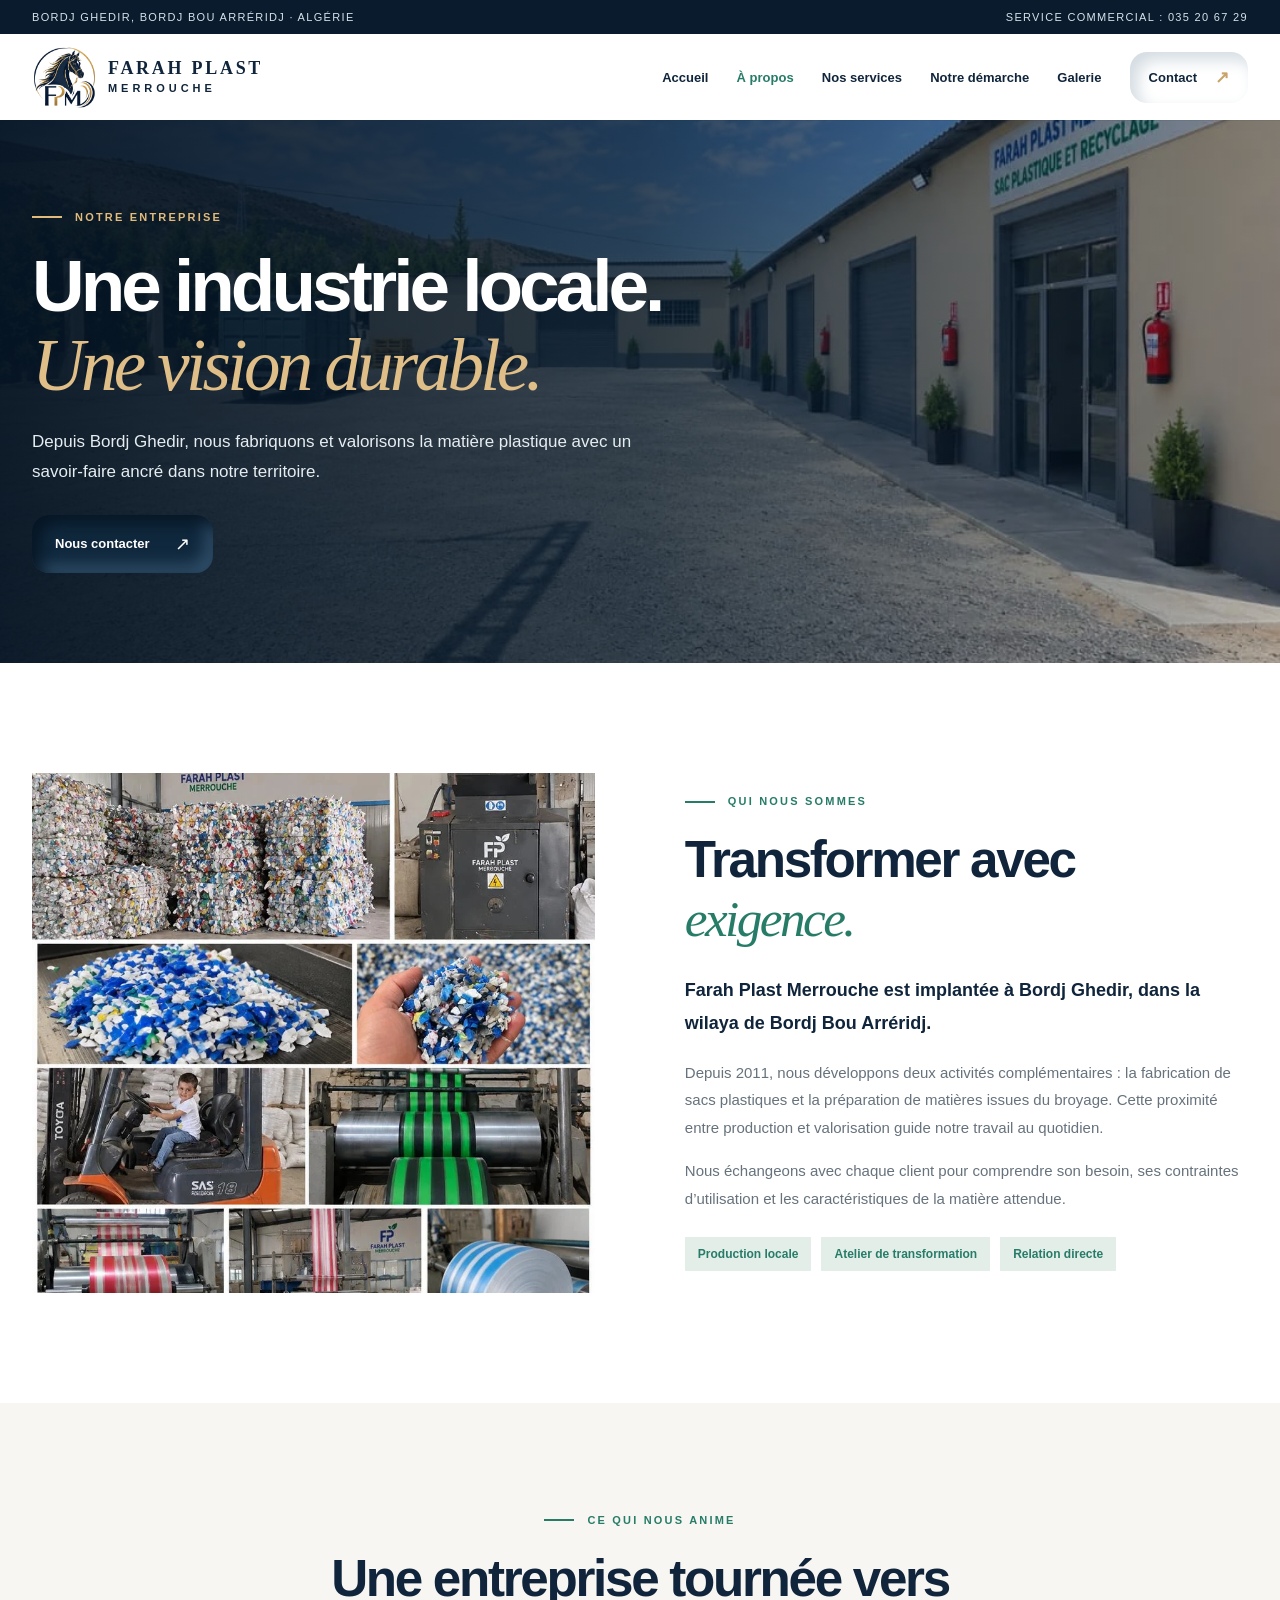
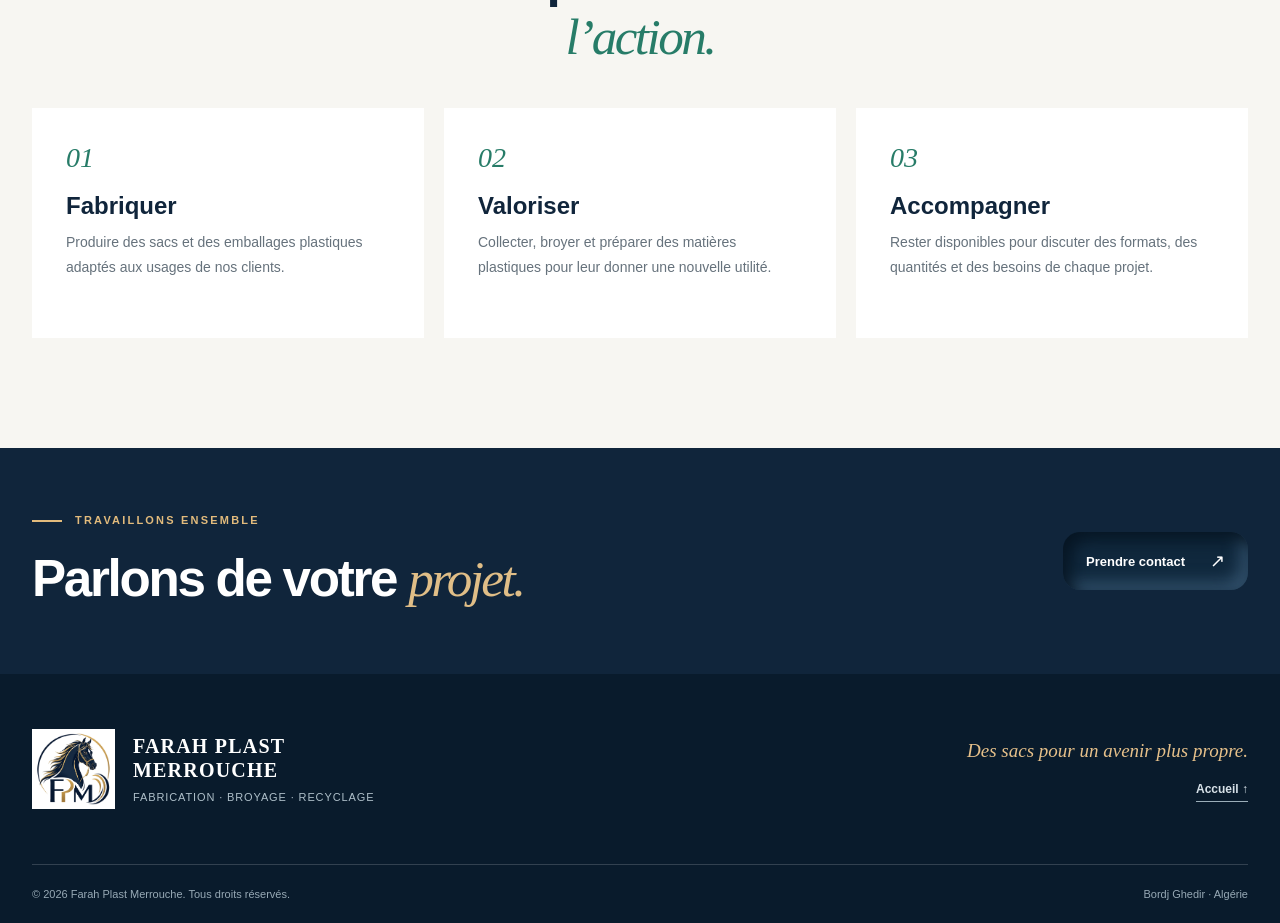
==== apropos.html @ fc693e6b "Add dedicated pages and contact form" ====
<!doctype html>
<html lang="fr">
<head>
  <meta charset="UTF-8" />
  <meta name="viewport" content="width=device-width, initial-scale=1" />
  <meta name="theme-color" content="#10253b" />
  <meta name="description" content="Découvrez Farah Plast Merrouche, entreprise de fabrication et de valorisation plastique à Bordj Ghedir depuis 2011." />
  <title>À propos — Farah Plast Merrouche</title>
  <link rel="icon" type="image/png" href="assets/logo-mark.png" />
  <link rel="stylesheet" href="styles.css" />
</head>
<body>
  <a class="skip-link" href="#contenu">Aller au contenu</a>
  <div class="topbar"><div class="container topbar-inner"><span>Bordj Ghedir, Bordj Bou Arréridj · Algérie</span><a href="tel:+21335206729">Service commercial : 035 20 67 29</a></div></div>
  <header class="site-header">
    <div class="container header-inner">
      <a class="brand" href="index.html" aria-label="Farah Plast Merrouche, retour à l'accueil"><img src="assets/logo-mark.png" alt="" width="66" height="62" /><span class="brand-copy"><strong>FARAH PLAST</strong><span>MERROUCHE</span></span></a>
      <button class="menu-toggle" type="button" aria-expanded="false" aria-controls="main-nav" aria-label="Ouvrir le menu"><span></span><span></span><span></span></button>
      <nav class="main-nav" id="main-nav" aria-label="Navigation principale"><a href="index.html">Accueil</a><a href="apropos.html" aria-current="page">À propos</a><a href="services.html">Nos services</a><a href="demarche.html">Notre démarche</a><a href="galerie.html">Galerie</a><a class="nav-contact" href="contact.html">Contact <span aria-hidden="true">↗</span></a></nav>
    </div>
  </header>
  <main id="contenu"><section class="page-hero" style="--page-image:url('assets/exterieur.webp')">
      <div class="container page-hero-inner">
        <div class="eyebrow eyebrow-light"><span class="eyebrow-line"></span>NOTRE ENTREPRISE</div>
        <h1>Une industrie locale.<br /><em>Une vision durable.</em></h1>
        <p>Depuis Bordj Ghedir, nous fabriquons et valorisons la matière plastique avec un savoir-faire ancré dans notre territoire.</p>
        <a class="button button-light" href="contact.html">Nous contacter <span aria-hidden="true">↗</span></a>
      </div>
    </section><section class="section"><div class="container feature-split">
  <div class="feature-media"><img src="assets/fabrication-et-recyclage.webp" alt="Fabrication et recyclage plastique dans les ateliers Farah Plast Merrouche" /></div>
  <div class="feature-copy"><div class="eyebrow"><span class="eyebrow-line"></span>QUI NOUS SOMMES</div><h2>Transformer avec <em>exigence.</em></h2>
    <p class="lead">Farah Plast Merrouche est implantée à Bordj Ghedir, dans la wilaya de Bordj Bou Arréridj.</p>
    <p>Depuis 2011, nous développons deux activités complémentaires : la fabrication de sacs plastiques et la préparation de matières issues du broyage. Cette proximité entre production et valorisation guide notre travail au quotidien.</p>
    <p>Nous échangeons avec chaque client pour comprendre son besoin, ses contraintes d’utilisation et les caractéristiques de la matière attendue.</p>
    <div class="check-list"><span>Production locale</span><span>Atelier de transformation</span><span>Relation directe</span></div>
  </div>
</div></section>
<section class="section section-tint"><div class="container"><div class="center-heading"><div class="eyebrow"><span class="eyebrow-line"></span>CE QUI NOUS ANIME</div><h2>Une entreprise tournée vers <em>l’action.</em></h2></div>
  <div class="info-grid"><article class="info-card"><span>01</span><h3>Fabriquer</h3><p>Produire des sacs et des emballages plastiques adaptés aux usages de nos clients.</p></article><article class="info-card"><span>02</span><h3>Valoriser</h3><p>Collecter, broyer et préparer des matières plastiques pour leur donner une nouvelle utilité.</p></article><article class="info-card"><span>03</span><h3>Accompagner</h3><p>Rester disponibles pour discuter des formats, des quantités et des besoins de chaque projet.</p></article></div>
</div></section>
<section class="cta-band"><div class="container cta-band-inner"><div><div class="eyebrow eyebrow-light"><span class="eyebrow-line"></span>TRAVAILLONS ENSEMBLE</div><h2>Parlons de votre <em>projet.</em></h2></div><a class="button button-on-dark" href="contact.html">Prendre contact <span aria-hidden="true">↗</span></a></div></section></main>
  <footer class="footer">
    <div class="container footer-main"><div class="footer-brand"><img src="assets/logo-mark.png" alt="" width="80" height="76" /><div><strong>FARAH PLAST<br />MERROUCHE</strong><span>Fabrication · Broyage · Recyclage</span></div></div><div class="footer-right"><p>Des sacs pour un avenir plus propre.</p><a href="index.html">Accueil ↑</a></div></div>
    <div class="container footer-bottom"><span>© <span id="year">2026</span> Farah Plast Merrouche. Tous droits réservés.</span><span>Bordj Ghedir · Algérie</span></div>
  </footer>
  <script src="script.js" defer></script>
</body>
</html>
---- styles.css ----
:root{--navy:#10253b;--navy-deep:#091b2c;--navy-soft:#29435a;--gold:#c8a46a;--green:#277c68;--paper:#f7f6f2;--line:#e4e6e6;--text:#2d3c48;--white:#fff;--container:1220px}
*{box-sizing:border-box}
html{scroll-behavior:smooth;scroll-padding-top:94px}
body{margin:0;color:var(--text);font-family:Arial,Helvetica,sans-serif;background:#fff;-webkit-font-smoothing:antialiased}
img{display:block;max-width:100%}
a{color:inherit;text-decoration:none}
button{font:inherit}
button,a{-webkit-tap-highlight-color:transparent}
:focus-visible{outline:3px solid var(--gold);outline-offset:4px}
.container{width:min(calc(100% - 64px),var(--container));margin-inline:auto}
.skip-link{position:absolute;left:20px;top:-60px;background:var(--gold);color:var(--navy);padding:12px 18px;z-index:1000}
.skip-link:focus{top:12px}
.topbar{background:var(--navy-deep);color:#d7e2e9;font-size:11px;letter-spacing:.12em;text-transform:uppercase}
.topbar-inner{display:flex;align-items:center;justify-content:space-between;gap:16px;min-height:34px}
.topbar a:hover{color:var(--gold)}
.site-header{position:sticky;top:0;z-index:100;background:rgba(255,255,255,.98);box-shadow:0 1px 0 rgba(16,37,59,.08)}
.header-inner{display:flex;align-items:center;justify-content:space-between;gap:32px;min-height:86px}
.brand{display:flex;align-items:center;gap:11px;flex:none;color:var(--navy)}
.brand img{width:65px;height:63px;object-fit:contain}
.brand-copy{display:flex;flex-direction:column;line-height:1.06;letter-spacing:.17em;white-space:nowrap}
.brand-copy strong{font-family:Georgia,'Times New Roman',serif;font-size:18px;font-weight:700}
.brand-copy span{font-size:11px;letter-spacing:.36em;margin-top:5px;font-weight:700}
.main-nav{display:flex;align-items:center;gap:clamp(17px,2.2vw,34px);color:var(--navy);font-size:13px;font-weight:700}
.main-nav>a:not(.nav-contact){transition:color .2s}
.main-nav>a:not(.nav-contact):hover{color:var(--green)}
.nav-contact{background:var(--navy);color:#fff;padding:14px 18px;display:inline-flex;gap:18px;align-items:center;transition:background .2s,transform .2s}
.nav-contact:hover,.button-dark:hover{background:#1c455f;transform:translateY(-2px)}
.nav-contact span{color:var(--gold);font-size:17px}
.menu-toggle{display:none}
.hero{position:relative;min-height:605px;display:flex;align-items:center;color:#fff;overflow:hidden;background:var(--navy-deep)}
.hero-image,.hero-shade{position:absolute;inset:0}
.hero-image{background-image:url('assets/ligne-sacs.webp');background-size:cover;background-position:center 45%;transform:scale(1.01)}
.hero-shade{background:linear-gradient(90deg,rgba(5,20,36,.95) 0%,rgba(7,26,43,.84) 36%,rgba(9,32,48,.29) 75%,rgba(9,32,48,.18) 100%),linear-gradient(0deg,rgba(8,27,42,.35),transparent 45%)}
.hero-content{position:relative;z-index:1;padding-block:94px 112px}
.eyebrow{display:flex;align-items:center;gap:13px;color:var(--green);font-size:11px;letter-spacing:.2em;font-weight:800;line-height:1.35}
.eyebrow-light{color:#e2bb7c}
.eyebrow-line{display:inline-block;width:30px;height:2px;background:currentColor;flex:none}
h1,h2,h3,p{margin-top:0}
h1,h2,h3{color:var(--navy)}
h1{color:#fff;font-size:clamp(48px,6vw,79px);line-height:1.08;letter-spacing:-.055em;max-width:850px;margin:28px 0 24px;font-weight:750}
h1 em,h2 em{font-family:Georgia,'Times New Roman',serif;font-weight:400;letter-spacing:-.05em}
h1 em{color:#e0be87}
.hero p{max-width:570px;font-size:17px;line-height:1.78;color:#e8edf0;margin-bottom:32px}
.hero-actions{display:flex;align-items:center;gap:32px;flex-wrap:wrap}
.button{display:inline-flex;align-items:center;justify-content:space-between;gap:25px;min-height:53px;padding:15px 22px;font-weight:800;font-size:13px;transition:background .2s,transform .2s}
.button span{font-size:18px;font-weight:400}
.button-gold{background:var(--gold);color:var(--navy-deep)}
.button-gold:hover{background:#e1bc7d;transform:translateY(-2px)}
.button-dark{background:var(--navy);color:#fff}
.text-link{display:inline-flex;align-items:center;gap:14px;color:var(--navy);font-size:13px;font-weight:800;border-bottom:1px solid var(--gold);padding-bottom:9px}
.text-link span{font-size:19px;font-weight:400;transition:transform .2s}
.text-link:hover span{transform:translateX(4px)}
.text-link-light{color:#fff;border-color:rgba(255,255,255,.65)}
.hero-caption{position:absolute;right:calc((100vw - min(calc(100vw - 64px),var(--container)))/2);bottom:34px;color:#fff;letter-spacing:.15em;font-size:10px;text-transform:uppercase;z-index:1;opacity:.85}
.activity-strip{background:var(--navy);color:#fff}
.activity-grid{display:grid;grid-template-columns:repeat(3,1fr)}
.activity-grid>div{display:flex;align-items:center;gap:22px;min-height:110px;border-right:1px solid rgba(255,255,255,.18);padding:16px 36px}
.activity-grid>div:first-child{padding-left:0}
.activity-grid>div:last-child{border-right:0}
.activity-grid>div>span:last-child{font-size:14px;line-height:1.55;font-weight:700}
.activity-number{color:#d6ae70;font-family:Georgia,'Times New Roman',serif;font-style:italic;font-size:30px}
.activity-grid small{font-size:11px;color:#cfdae0;font-weight:400}
.section{padding:110px 0}
.about{position:relative;overflow:hidden}
.about-watermark{position:absolute;width:min(620px,55vw);right:-160px;bottom:-230px;opacity:.045;pointer-events:none}
.about-grid{position:relative;display:grid;grid-template-columns:minmax(0,1.06fr) minmax(0,1fr);gap:clamp(50px,7vw,105px);align-items:center}
.about-media{position:relative;padding:0 51px 43px 0}
.about-main-image{width:100%;height:495px;object-fit:cover;object-position:68% center}
.about-inset{position:absolute;right:0;bottom:0;width:37%;height:210px;border:7px solid #fff;box-shadow:0 12px 40px rgba(16,37,59,.15)}
.about-inset img{width:100%;height:100%;object-fit:cover}
.image-tag{position:absolute;left:0;bottom:44px;padding:14px 18px;background:var(--navy);color:#fff;font-size:11px;font-weight:800;letter-spacing:.1em;text-transform:uppercase;display:flex;gap:18px;align-items:center}
.image-tag span{color:var(--gold);font-size:17px}
h2{font-size:clamp(37px,4vw,55px);line-height:1.14;letter-spacing:-.045em;margin:22px 0 26px}
h2 em{color:var(--green)}
.about-copy p,.section-heading p,.process-copy>p,.contact-intro p{font-size:15px;line-height:1.85;color:#66727c}
.about-copy .lead{font-size:17px;color:var(--navy);font-weight:600;line-height:1.7}
.about-points{border-top:1px solid var(--line);border-bottom:1px solid var(--line);margin:29px 0 29px;padding:20px 0;display:grid;gap:12px}
.about-points>div{display:flex;align-items:center;gap:12px;color:var(--navy);font-size:13px;font-weight:700}
.point-icon{width:23px;height:23px;border-radius:50%;display:grid;place-items:center;background:#e4f2ed;color:var(--green);font-size:14px}
.services{background:var(--paper)}
.section-heading{display:flex;align-items:end;justify-content:space-between;gap:60px;margin-bottom:43px}
.section-heading h2{margin-bottom:0}
.section-heading p{max-width:370px;margin-bottom:3px}
.service-grid{display:grid;grid-template-columns:repeat(3,minmax(0,1fr));gap:22px}
.service-card{background:#fff;box-shadow:0 6px 30px rgba(16,37,59,.045);transition:transform .25s,box-shadow .25s}
.service-card:hover{transform:translateY(-6px);box-shadow:0 17px 35px rgba(16,37,59,.1)}
.service-image{height:240px;position:relative;overflow:hidden;background:#e7eeec}
.service-image img{width:100%;height:100%;object-fit:cover;transition:transform .45s}
.service-card:hover .service-image img{transform:scale(1.04)}
.service-num{position:absolute;bottom:0;left:0;background:var(--gold);color:var(--navy-deep);width:48px;height:48px;display:grid;place-items:center;font:italic 22px Georgia,serif}
.future-badge{position:absolute;right:13px;top:13px;padding:8px 10px;color:var(--navy);background:#fff;font-size:10px;font-weight:800;letter-spacing:.12em}
.service-body{padding:29px 29px 33px}
.service-kicker{font-size:10px;letter-spacing:.2em;color:var(--green);font-weight:800}
.service-body h3{font-size:24px;line-height:1.3;margin:10px 0 14px;letter-spacing:-.03em}
.service-body p{font-size:14px;line-height:1.75;color:#69747b;min-height:75px;margin-bottom:23px}
.service-body a{border-top:1px solid var(--line);padding-top:16px;display:flex;align-items:center;justify-content:space-between;font-size:12px;font-weight:800;color:var(--navy)}
.service-body a span{font-size:18px;color:var(--green)}
.process{background:var(--navy-deep);color:#fff;padding:105px 0;overflow:hidden}
.process-grid{display:grid;grid-template-columns:minmax(0,1fr) minmax(0,.92fr);gap:clamp(60px,8vw,130px);align-items:center}
.process h2{color:#fff;max-width:640px}
.process h2 em{color:#d7b077}
.process-copy>p{color:#b9c7cf;max-width:565px;margin-bottom:33px}
.process-steps{border-top:1px solid rgba(255,255,255,.15)}
.process-steps>div{display:grid;grid-template-columns:55px 1fr;gap:12px;padding:18px 0;border-bottom:1px solid rgba(255,255,255,.15)}
.process-steps>div>span{color:var(--gold);font:italic 22px Georgia,serif}
.process-steps h3{color:#fff;font-size:17px;letter-spacing:-.02em;margin:0 0 4px}
.process-steps p{font-size:13px;color:#b7c5cf;line-height:1.65;margin:0}
.process-visual{position:relative;height:620px}
.process-visual>img{width:100%;height:100%;object-fit:cover;object-position:center}
.process-quote{position:absolute;left:-36px;bottom:31px;background:var(--gold);color:var(--navy-deep);padding:25px 29px;font:italic 22px/1.35 Georgia,serif;box-shadow:0 14px 36px rgba(0,0,0,.16)}
.process-quote strong{font-weight:700}
.gallery-heading{margin-bottom:37px}
.gallery-grid{display:grid;grid-template-columns:repeat(4,minmax(0,1fr));gap:14px}
.gallery-item{margin:0;position:relative;height:228px;overflow:hidden;background:#e3e7e7}
.gallery-item[hidden]{display:none}
.gallery-featured{grid-column:span 2;grid-row:span 2;height:auto;min-height:470px}
.gallery-item img{width:100%;height:100%;object-fit:cover;transition:transform .4s}
.gallery-item:hover img{transform:scale(1.055)}
.gallery-item::after{content:"";position:absolute;inset:35% 0 0;background:linear-gradient(transparent,rgba(4,19,32,.58));pointer-events:none}
.gallery-item figcaption{position:absolute;left:18px;bottom:16px;color:#fff;font-size:12px;font-weight:800;z-index:1;letter-spacing:.04em}
.gallery-featured figcaption{font-size:16px;left:25px;bottom:23px}
.gallery-more{display:flex;margin:34px auto 0;gap:25px;align-items:center;padding:14px 22px;background:transparent;border:1px solid var(--navy);color:var(--navy);font-size:13px;font-weight:800;cursor:pointer;transition:background .2s,color .2s}
.gallery-more:hover{background:var(--navy);color:#fff}
.gallery-more span{font-size:18px}
.contact{background:#f3f1eb;padding:100px 0}
.contact-grid{display:grid;grid-template-columns:minmax(0,.9fr) minmax(0,1fr);gap:clamp(55px,8vw,120px);align-items:start}
.contact-intro h2{max-width:530px}
.contact-intro p{max-width:470px;margin-bottom:30px}
.contact-panel{background:#fff;padding:11px 35px;box-shadow:0 20px 50px rgba(16,37,59,.07)}
.contact-row{display:grid;grid-template-columns:115px 1fr;gap:20px;padding:27px 0;border-bottom:1px solid var(--line);font-size:14px;line-height:1.7}
.contact-row:last-child{border-bottom:0}
.contact-label{font-size:10px;color:var(--green);letter-spacing:.16em;font-weight:800;padding-top:5px}
.contact-row strong{color:var(--navy)}
.contact-row p{margin:2px 0 4px;color:#647079;font-size:13px}
.contact-row a{color:var(--navy);text-decoration:underline;text-decoration-color:#b9c7ca;text-underline-offset:3px;overflow-wrap:anywhere}
.contact-row a:hover{color:var(--green)}
.contact-row .contact-primary{font-size:20px;font-weight:800;text-decoration:none}
.footer{background:var(--navy-deep);color:#d7e1e8}
.footer-main{display:flex;align-items:center;justify-content:space-between;gap:36px;padding:55px 0;border-bottom:1px solid rgba(255,255,255,.17)}
.footer-brand{display:flex;align-items:center;gap:18px}
.footer-brand img{background:#fff;width:83px;height:80px;object-fit:contain;padding:3px}
.footer-brand strong{display:block;color:#fff;font:700 20px/1.2 Georgia,serif;letter-spacing:.06em}
.footer-brand span{display:block;margin-top:9px;color:#aebfc9;font-size:11px;letter-spacing:.08em;text-transform:uppercase}
.footer-right{text-align:right}
.footer-right p{color:#e6c08a;font:italic 19px Georgia,serif;margin-bottom:17px}
.footer-right a{font-size:12px;font-weight:700;border-bottom:1px solid #9baeb9;padding-bottom:5px}
.footer-bottom{display:flex;justify-content:space-between;gap:20px;padding:23px 0;color:#97a9b5;font-size:11px}
@media(max-width:1100px){.main-nav{gap:16px;font-size:12px}.brand-copy strong{font-size:16px}.brand img{width:55px;height:55px}.nav-contact{padding:12px}.about-grid{gap:50px}.about-main-image{height:440px}}
@media(max-width:850px){.container{width:min(calc(100% - 40px),var(--container))}.topbar{font-size:9px}.header-inner{min-height:75px}.menu-toggle{display:flex;width:42px;height:42px;padding:10px 7px;border:0;background:none;flex-direction:column;justify-content:center;gap:5px;cursor:pointer}.menu-toggle span{display:block;width:27px;height:2px;background:var(--navy);transition:transform .2s,opacity .2s}.menu-toggle[aria-expanded="true"] span:first-child{transform:translateY(7px) rotate(45deg)}.menu-toggle[aria-expanded="true"] span:nth-child(2){opacity:0}.menu-toggle[aria-expanded="true"] span:last-child{transform:translateY(-7px) rotate(-45deg)}.main-nav{display:none;position:absolute;top:100%;left:0;right:0;background:#fff;padding:16px 20px 25px;box-shadow:0 14px 25px rgba(16,37,59,.12);flex-direction:column;align-items:stretch;gap:0}.main-nav.is-open{display:flex}.main-nav>a{padding:13px 3px;border-bottom:1px solid var(--line);font-size:14px}.main-nav .nav-contact{padding:15px;margin-top:15px;border:0;justify-content:space-between}.hero{min-height:560px}.hero-content{padding-block:70px 95px}.activity-grid>div{padding-inline:20px;gap:12px}.activity-grid>div>span:last-child{font-size:12px}.section{padding:78px 0}.about-grid,.process-grid,.contact-grid{grid-template-columns:1fr}.about-media{max-width:650px}.about-copy{max-width:650px}.section-heading{align-items:start;flex-direction:column;gap:12px}.section-heading p{max-width:620px}.service-grid{gap:14px}.service-image{height:180px}.service-body{padding:24px 20px}.service-body h3{font-size:21px}.process{padding:80px 0}.process-visual{height:440px;max-width:650px}.gallery-grid{grid-template-columns:repeat(3,minmax(0,1fr))}.gallery-featured{grid-column:span 2}.contact{padding:80px 0}.contact-intro{max-width:650px}}
@media(max-width:620px){html{scroll-padding-top:74px}.container{width:min(calc(100% - 36px),var(--container))}.topbar-inner{min-height:29px;justify-content:center}.topbar-inner span{display:none}.brand img{width:52px;height:50px}.brand-copy strong{font-size:15px}.brand-copy span{font-size:9px}.hero{min-height:635px;align-items:end}.hero-image{background-position:60% center}.hero-shade{background:linear-gradient(0deg,rgba(5,20,36,.97) 0%,rgba(5,20,36,.8) 58%,rgba(5,20,36,.28) 100%)}.hero-content{padding:67px 0 72px}.hero h1{font-size:clamp(46px,12vw,65px);margin:20px 0 20px}.hero p{font-size:15px;line-height:1.7}.hero-actions{gap:22px}.hero-caption{display:none}.activity-grid{grid-template-columns:1fr}.activity-grid>div,.activity-grid>div:first-child{min-height:75px;padding:13px 0;border-right:0;border-bottom:1px solid rgba(255,255,255,.16)}.activity-grid>div:last-child{border:0}.activity-grid>div>span:last-child{font-size:13px}.activity-number{font-size:25px;width:38px}.section{padding:68px 0}.about-media{padding:0 33px 27px 0}.about-main-image{height:330px}.about-inset{height:145px;border-width:5px}.image-tag{bottom:28px;padding:10px 12px;font-size:9px}.about-copy h2,h2{font-size:clamp(35px,9vw,45px)}.about-copy .lead{font-size:15px}.about-copy p,.section-heading p,.process-copy>p,.contact-intro p{font-size:14px}.service-grid{grid-template-columns:1fr;gap:17px}.service-image{height:235px}.service-body p{min-height:0}.process{padding:70px 0}.process-grid{gap:40px}.process-visual{height:380px}.process-quote{left:0;bottom:17px;padding:18px 20px;font-size:17px}.gallery-grid{grid-template-columns:repeat(2,minmax(0,1fr));gap:9px}.gallery-item{height:170px}.gallery-featured{grid-column:span 2;grid-row:auto;height:250px;min-height:0}.gallery-item figcaption{font-size:10px;left:10px;bottom:11px}.gallery-featured figcaption{font-size:14px}.contact{padding:70px 0}.contact-grid{gap:34px}.contact-panel{padding:6px 19px}.contact-row{grid-template-columns:1fr;gap:4px;padding:20px 0}.contact-label{padding:0}.footer-main{align-items:flex-start;flex-direction:column;padding:43px 0}.footer-right{text-align:left}.footer-bottom{flex-direction:column;gap:7px}.footer-brand img{width:70px;height:68px}.footer-brand strong{font-size:17px}}
@media(prefers-reduced-motion:reduce){html{scroll-behavior:auto}*,*::before,*::after{animation-duration:.01ms!important;transition-duration:.01ms!important}}

/* Shared inset treatment: each control uses its surrounding surface color. */
.button,.nav-contact,.gallery-more,.activity-card{border:0;border-radius:17px;background:var(--inset-bg);color:var(--inset-text);box-shadow:inset 8px 8px 16px var(--inset-dark),inset -8px -8px 16px var(--inset-light);transition:box-shadow .2s,color .2s,transform .2s;cursor:pointer}
.button:hover,.nav-contact:hover,.gallery-more:hover,.activity-card:hover{background:var(--inset-bg);color:var(--inset-hover);transform:translateY(-2px)}
.button:active,.nav-contact:active,.gallery-more:active,.activity-card:active{box-shadow:inset 12px 12px 22px var(--inset-dark),inset -12px -12px 22px var(--inset-light);transform:translateY(0)}
.button{--inset-bg:#f7f6f2;--inset-dark:#d5d5d1;--inset-light:#fff;--inset-text:var(--navy);--inset-hover:var(--green);min-height:58px;padding:16px 23px}
.button-gold,.hero .button,.page-hero .button,.cta-band .button{--inset-bg:#10283d;--inset-dark:#061523;--inset-light:#31506b;--inset-text:#fff;--inset-hover:#e0be87}
.button-dark,.contact .button,.contact-form .button{--inset-bg:#f3f1eb;--inset-dark:#d2d0ca;--inset-light:#fff;--inset-text:var(--navy);--inset-hover:var(--green)}
.contact-form .button{--inset-bg:#fff;--inset-dark:#d8dedf;--inset-light:#fff}
.nav-contact{--inset-bg:#fff;--inset-dark:#d4dce2;--inset-light:#fff;--inset-text:var(--navy);--inset-hover:var(--green);padding:15px 19px}
.main-nav>a[aria-current="page"]:not(.nav-contact){color:var(--green)}
.main-nav>.nav-contact[aria-current="page"]{color:var(--green)}
.gallery-more{--inset-bg:#fff;--inset-dark:#d5dce0;--inset-light:#fff;--inset-text:var(--navy);--inset-hover:var(--green);min-height:55px}
.activity-strip{padding:20px 0}
.activity-grid{gap:16px}
.activity-card{--inset-bg:#10253b;--inset-dark:#061624;--inset-light:#2a4863;--inset-text:#fff;--inset-hover:#e0be87;display:flex;align-items:center;gap:21px;min-height:104px;padding:20px 27px;line-height:1.55;font-size:14px;font-weight:700}
.activity-card small{font-size:11px;color:#d4dee5;font-weight:400}
.activity-card .activity-number{flex:none}
.page-hero{position:relative;isolation:isolate;min-height:490px;display:flex;align-items:center;background:var(--navy-deep);color:#fff;overflow:hidden}
.page-hero::before{content:"";position:absolute;inset:0;z-index:-2;background-image:var(--page-image);background-size:cover;background-position:center}
.page-hero::after{content:"";position:absolute;inset:0;z-index:-1;background:linear-gradient(90deg,rgba(5,20,36,.96),rgba(7,26,43,.78) 50%,rgba(7,26,43,.28))}
.page-hero-inner{padding:90px 0}
.page-hero h1{font-size:clamp(45px,5.7vw,73px);margin:22px 0;max-width:790px}
.page-hero p{color:#e5edf1;max-width:610px;font-size:17px;line-height:1.75;margin-bottom:28px}
.page-hero .button{width:max-content}
.feature-split{display:grid;grid-template-columns:1fr 1fr;gap:clamp(45px,7vw,100px);align-items:center}
.feature-media img{width:100%;height:520px;object-fit:cover}
.feature-copy p{font-size:15px;line-height:1.85;color:#66727c}
.feature-copy .lead{font-size:18px;color:var(--navy);font-weight:600}
.feature-copy .button{margin-top:10px}
.check-list{display:flex;flex-wrap:wrap;gap:10px;margin-top:25px}
.check-list span{background:#e4eee9;color:var(--green);padding:10px 13px;font-size:12px;font-weight:800}
.section-tint{background:var(--paper)}
.center-heading{text-align:center;max-width:700px;margin:0 auto 42px}
.center-heading .eyebrow{justify-content:center}
.center-heading p{color:#66727c;line-height:1.75}
.info-grid{display:grid;grid-template-columns:repeat(3,1fr);gap:20px}
.info-card{background:#fff;padding:34px;min-height:230px}
.info-card>span,.detail-number,.steps-grid article>span{color:var(--green);font:italic 28px Georgia,serif}
.info-card h3{font-size:24px;margin:18px 0 10px}
.info-card p{font-size:14px;line-height:1.75;color:#66727c}
.cta-band{background:var(--navy);padding:65px 0;color:#fff}
.cta-band-inner{display:flex;align-items:center;justify-content:space-between;gap:30px}
.cta-band h2{color:#fff;margin-bottom:0}
.cta-band h2 em{color:#e0be87}
.service-detail{display:grid;grid-template-columns:1fr 1fr;gap:clamp(35px,6vw,85px);align-items:center;padding:55px 0;border-bottom:1px solid var(--line);scroll-margin-top:105px}
.service-detail:first-of-type{padding-top:0}
.service-detail:last-child{border-bottom:0;padding-bottom:0}
.service-detail.reverse img{order:2}
.service-detail>img{width:100%;height:430px;object-fit:cover}
.service-detail h2{font-size:clamp(35px,3.5vw,49px);margin:16px 0}
.service-detail p,.service-detail li{color:#66727c;line-height:1.8;font-size:15px}
.service-detail ul{padding-left:21px;margin:0 0 25px}
.service-detail li::marker{color:var(--green)}
.steps-grid{display:grid;grid-template-columns:repeat(4,1fr);gap:16px}
.steps-grid article{background:var(--paper);padding:29px;min-height:230px}
.steps-grid h3{font-size:23px;margin:20px 0 10px}
.steps-grid p{font-size:14px;line-height:1.7;color:#66727c}
.photo-grid{display:grid;grid-template-columns:repeat(3,1fr);gap:18px}
.photo-grid figure{margin:0;background:#fff;box-shadow:0 9px 28px rgba(16,37,59,.07)}
.photo-grid img{width:100%;aspect-ratio:4/3;object-fit:cover}
.photo-grid figcaption{padding:15px 17px;color:var(--navy);font-size:13px;font-weight:800}
.contact-page-grid{display:grid;grid-template-columns:minmax(0,1.25fr) minmax(300px,.75fr);gap:clamp(35px,6vw,85px);align-items:start;scroll-margin-top:95px}
.contact-form-wrap>p{color:#66727c;line-height:1.75}
.contact-form{display:grid;gap:21px;margin-top:28px}
.form-row{display:grid;grid-template-columns:1fr 1fr;gap:17px}
.form-field{display:grid;gap:8px}
.form-field label{font-size:12px;color:var(--navy);font-weight:800}
.form-field input,.form-field select,.form-field textarea{width:100%;border:1px solid #cbd5da;border-radius:8px;padding:15px 16px;background:#fff;color:var(--navy);font:inherit;font-size:14px;outline:none}
.form-field textarea{resize:vertical;min-height:150px}
.form-field input:focus,.form-field select:focus,.form-field textarea:focus{border-color:var(--green);box-shadow:0 0 0 3px rgba(39,124,104,.14)}
.contact-form .button{justify-self:start}
.honeypot{position:absolute;left:-9999px;opacity:0}
.contact-page-aside{background:#fff;padding:35px;box-shadow:0 14px 40px rgba(16,37,59,.07)}
.contact-page-aside h3{font-size:25px;margin-bottom:25px}
.contact-fact{border-top:1px solid var(--line);padding:22px 0}
.contact-fact:last-child{padding-bottom:0}
.contact-fact>span{font-size:10px;letter-spacing:.15em;color:var(--green);font-weight:800}
.contact-fact p{margin:9px 0 4px;font-size:14px;line-height:1.75}
.contact-fact a{overflow-wrap:anywhere;text-decoration:underline;text-underline-offset:3px}
.contact-fact a:hover{color:var(--green)}
.thankyou{min-height:55vh;display:grid;align-items:center;padding:90px 0;background:var(--paper)}
.thankyou h1{color:var(--navy);font-size:clamp(44px,5vw,65px)}
.thankyou h1 em{color:var(--green)}
.thankyou p{font-size:18px;margin-bottom:30px}
@media(max-width:850px){.feature-split,.service-detail,.contact-page-grid{grid-template-columns:1fr}.feature-media img,.service-detail>img{height:390px}.service-detail.reverse img{order:0}.steps-grid{grid-template-columns:repeat(2,1fr)}.photo-grid{grid-template-columns:repeat(2,1fr)}.activity-grid{gap:10px}.activity-card{padding:15px;gap:10px;font-size:12px}.activity-card .activity-number{font-size:25px}}
@media(max-width:620px){.page-hero{min-height:480px}.page-hero::after{background:linear-gradient(0deg,rgba(5,20,36,.96),rgba(5,20,36,.67) 70%,rgba(5,20,36,.38))}.page-hero-inner{padding:68px 0}.page-hero p{font-size:15px}.activity-grid{grid-template-columns:1fr;gap:10px}.activity-card{min-height:76px;padding:14px 23px;font-size:13px}.activity-strip{padding:15px 0}.feature-media img,.service-detail>img{height:290px}.info-grid,.steps-grid,.photo-grid,.form-row{grid-template-columns:1fr}.info-card,.steps-grid article{min-height:0}.service-detail{padding:35px 0}.cta-band-inner{align-items:flex-start;flex-direction:column}.contact-page-aside{padding:25px}}
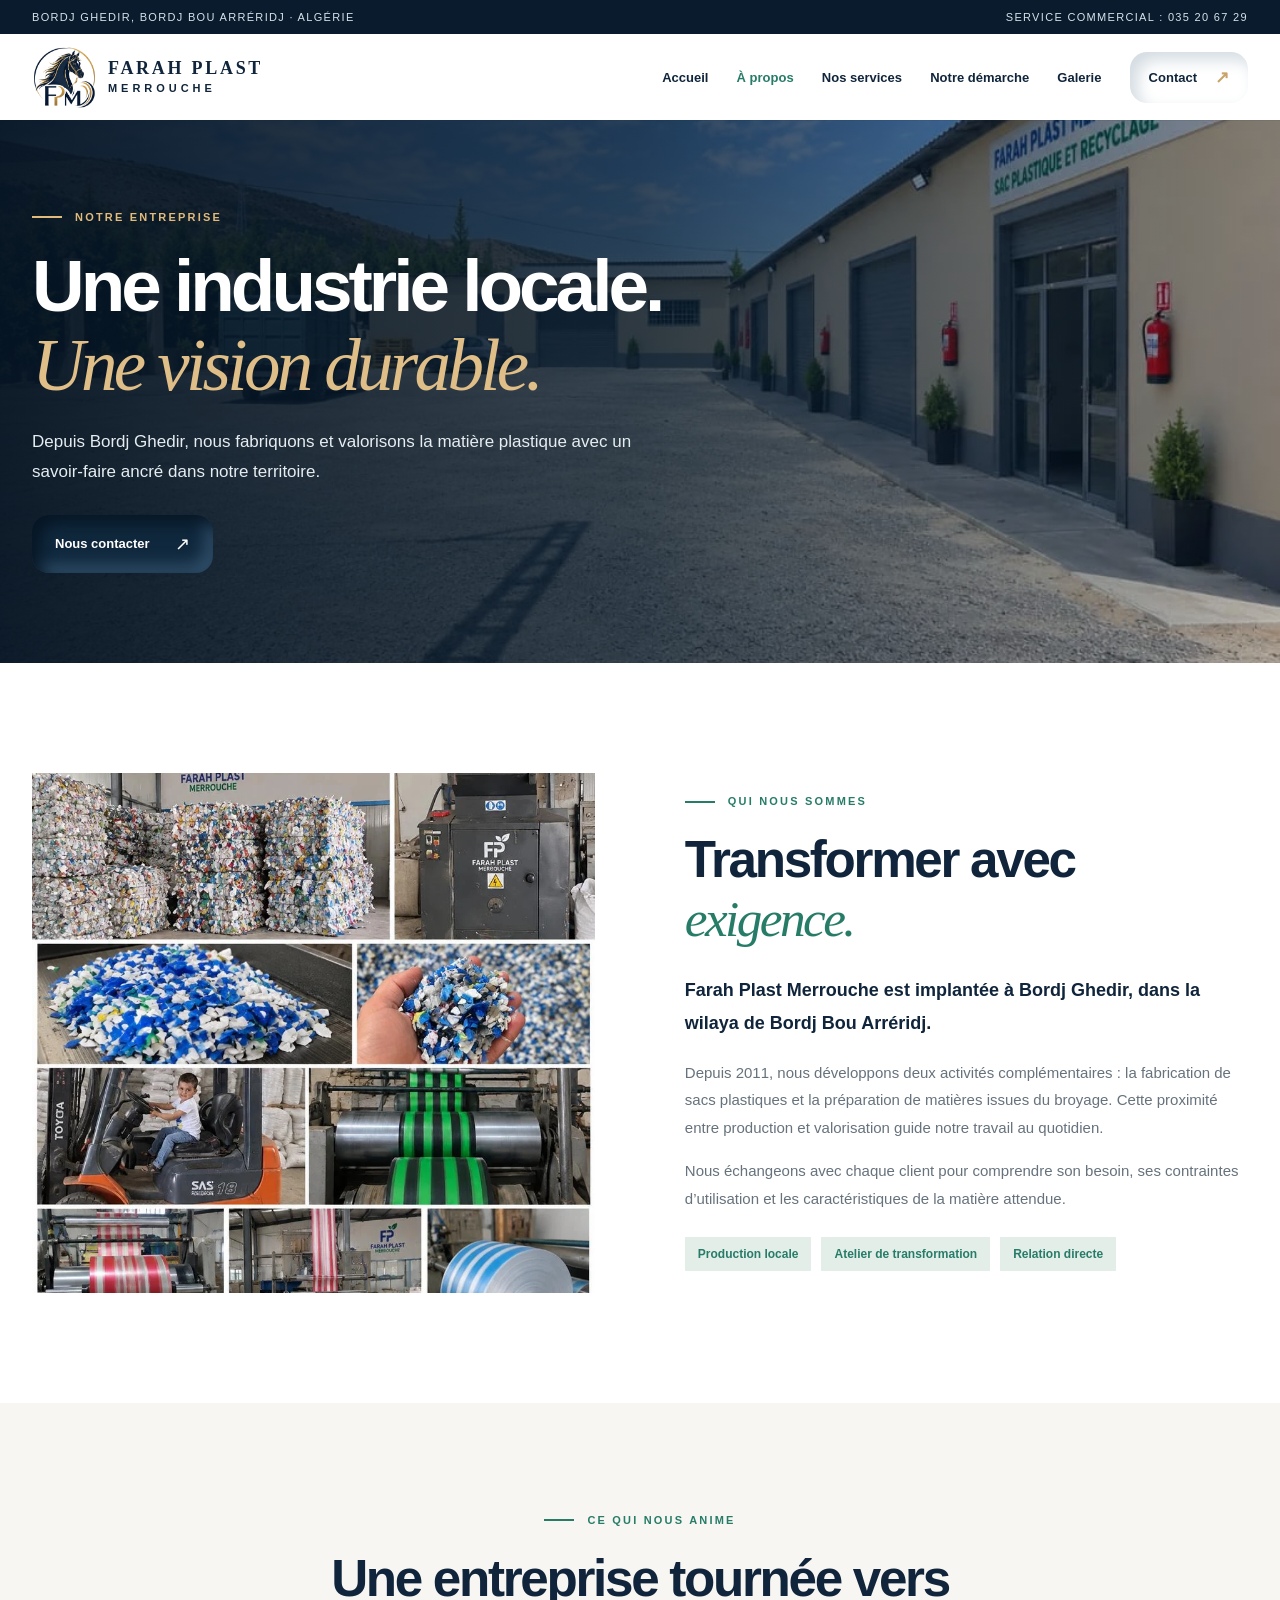
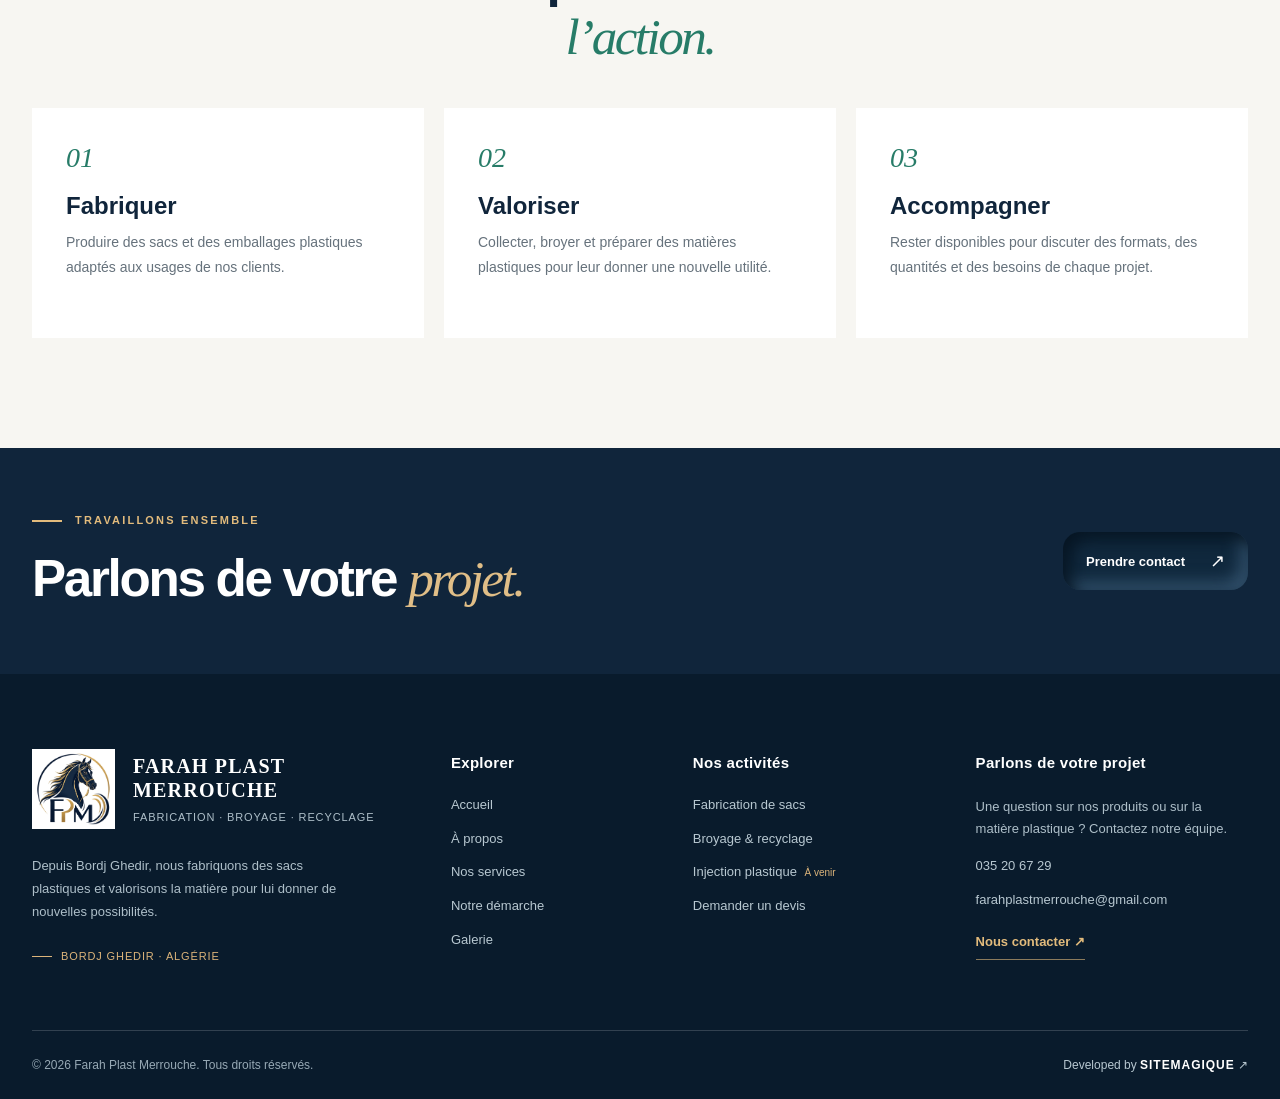
==== commit 978e0551: "Refine contact and footer, add process roadmap" ====
--- a/apropos.html
+++ b/apropos.html
@@ -40,9 +40,14 @@
 </div></section>
 <section class="cta-band"><div class="container cta-band-inner"><div><div class="eyebrow eyebrow-light"><span class="eyebrow-line"></span>TRAVAILLONS ENSEMBLE</div><h2>Parlons de votre <em>projet.</em></h2></div><a class="button button-on-dark" href="contact.html">Prendre contact <span aria-hidden="true">↗</span></a></div></section></main>
   <footer class="footer">
-    <div class="container footer-main"><div class="footer-brand"><img src="assets/logo-mark.png" alt="" width="80" height="76" /><div><strong>FARAH PLAST<br />MERROUCHE</strong><span>Fabrication · Broyage · Recyclage</span></div></div><div class="footer-right"><p>Des sacs pour un avenir plus propre.</p><a href="index.html">Accueil ↑</a></div></div>
-    <div class="container footer-bottom"><span>© <span id="year">2026</span> Farah Plast Merrouche. Tous droits réservés.</span><span>Bordj Ghedir · Algérie</span></div>
+    <div class="container footer-main">
+      <div class="footer-about"><div class="footer-brand"><img src="assets/logo-mark.png" alt="" width="80" height="76" /><div><strong>FARAH PLAST<br />MERROUCHE</strong><span>Fabrication · Broyage · Recyclage</span></div></div><p>Depuis Bordj Ghedir, nous fabriquons des sacs plastiques et valorisons la matière pour lui donner de nouvelles possibilités.</p><span class="footer-location">Bordj Ghedir · Algérie</span></div>
+      <div class="footer-column"><h2>Explorer</h2><a href="index.html">Accueil</a><a href="apropos.html">À propos</a><a href="services.html">Nos services</a><a href="demarche.html">Notre démarche</a><a href="galerie.html">Galerie</a></div>
+      <div class="footer-column"><h2>Nos activités</h2><a href="services.html#fabrication">Fabrication de sacs</a><a href="services.html#recyclage">Broyage & recyclage</a><a href="services.html#injection">Injection plastique <small>À venir</small></a><a href="contact.html">Demander un devis</a></div>
+      <div class="footer-column footer-contact"><h2>Parlons de votre projet</h2><p>Une question sur nos produits ou sur la matière plastique ? Contactez notre équipe.</p><a href="tel:+21335206729">035 20 67 29</a><a href="mailto:farahplastmerrouche@gmail.com">farahplastmerrouche@gmail.com</a><a class="footer-cta" href="contact.html">Nous contacter ↗</a></div>
+    </div>
+    <div class="container footer-bottom"><span>© <span id="year">2026</span> Farah Plast Merrouche. Tous droits réservés.</span><a href="https://sitemagique.com" target="_blank" rel="noopener noreferrer">Developed by <strong>SITEMAGIQUE</strong> ↗</a></div>
   </footer>
-  <script src="script.js" defer></script>
+  <script src="script.js?v=2" defer></script>
 </body>
 </html>
--- a/styles.css
+++ b/styles.css
@@ -236,3 +236,74 @@
 .thankyou p{font-size:18px;margin-bottom:30px}
 @media(max-width:850px){.feature-split,.service-detail,.contact-page-grid{grid-template-columns:1fr}.feature-media img,.service-detail>img{height:390px}.service-detail.reverse img{order:0}.steps-grid{grid-template-columns:repeat(2,1fr)}.photo-grid{grid-template-columns:repeat(2,1fr)}.activity-grid{gap:10px}.activity-card{padding:15px;gap:10px;font-size:12px}.activity-card .activity-number{font-size:25px}}
 @media(max-width:620px){.page-hero{min-height:480px}.page-hero::after{background:linear-gradient(0deg,rgba(5,20,36,.96),rgba(5,20,36,.67) 70%,rgba(5,20,36,.38))}.page-hero-inner{padding:68px 0}.page-hero p{font-size:15px}.activity-grid{grid-template-columns:1fr;gap:10px}.activity-card{min-height:76px;padding:14px 23px;font-size:13px}.activity-strip{padding:15px 0}.feature-media img,.service-detail>img{height:290px}.info-grid,.steps-grid,.photo-grid,.form-row{grid-template-columns:1fr}.info-card,.steps-grid article{min-height:0}.service-detail{padding:35px 0}.cta-band-inner{align-items:flex-start;flex-direction:column}.contact-page-aside{padding:25px}}
+
+/* Keep the original shredder photograph and turn it upright at display time. */
+.rotated-photo{height:430px;width:100%;overflow:hidden;background:#e3e7e7}
+.rotated-photo img{width:100%;height:100%;object-fit:cover;transform:rotate(-90deg) scale(1.37);transform-origin:center}
+.service-detail.reverse .rotated-photo{order:2}
+.service-image img[src$="broyeur.webp"]{transform:rotate(-90deg) scale(1.56)}
+.service-card:hover .service-image img[src$="broyeur.webp"]{transform:rotate(-90deg) scale(1.6)}
+.gallery-item img[src$="broyeur.webp"]{transform:rotate(-90deg) scale(1.42)}
+.gallery-item:hover img[src$="broyeur.webp"]{transform:rotate(-90deg) scale(1.47)}
+.photo-grid figure:has(img[src$="broyeur.webp"]){overflow:hidden}
+.photo-grid img[src$="broyeur.webp"]{transform:rotate(-90deg) scale(1.35)}
+
+/* Contact details */
+.contact-page-aside{position:relative;overflow:hidden;padding:0;border-radius:20px;background:var(--navy);color:#fff;box-shadow:0 24px 55px rgba(16,37,59,.17)}
+.contact-page-aside::before{content:"";position:absolute;top:-110px;right:-110px;width:260px;height:260px;border:1px solid rgba(255,255,255,.09);border-radius:50%;box-shadow:0 0 0 45px rgba(255,255,255,.025);pointer-events:none}
+.contact-aside-head{position:relative;padding:35px 35px 24px;background:linear-gradient(130deg,#183b51,var(--navy))}
+.contact-aside-head>span{display:block;color:#dfb87e;font-size:10px;font-weight:800;letter-spacing:.2em}
+.contact-aside-head h3{color:#fff;font-size:clamp(27px,2.3vw,34px);margin:13px 0 10px;letter-spacing:-.04em}
+.contact-aside-head p{color:#c6d5dd;line-height:1.6;font-size:13px;margin:0}
+.contact-fact{display:grid;grid-template-columns:46px 1fr;gap:16px;margin:0 35px;padding:23px 0;border-top:1px solid rgba(255,255,255,.14)}
+.contact-fact:first-of-type{border-top:0}
+.contact-fact>div:last-child>span{display:block;color:#dcb47a;font-size:10px;font-weight:800;letter-spacing:.16em;margin:2px 0 10px}
+.contact-icon{width:44px;height:44px;display:grid;place-items:center;border-radius:13px;background:#17374d;color:#e0bc85;box-shadow:inset 5px 5px 10px #071d2e,inset -5px -5px 10px #305069}
+.contact-icon svg{width:21px;height:21px}
+.contact-fact p{color:#f2f5f6;font-size:14px;line-height:1.8;margin:0}
+.contact-fact a{color:#f2f5f6;text-decoration:none}
+.contact-fact a:hover{color:#e0bc85}
+.contact-fact .contact-map-link{display:inline-flex;margin-top:11px;color:#e0bc85;font-size:12px;font-weight:800;text-decoration:underline;text-underline-offset:4px}
+
+/* Full footer shared by all pages */
+.footer-main{display:grid;grid-template-columns:minmax(230px,1.35fr) minmax(130px,.7fr) minmax(170px,.85fr) minmax(230px,1fr);gap:clamp(22px,4vw,65px);align-items:start;padding:75px 0 68px}
+.footer-about p{font-size:13px;line-height:1.8;color:#aebfc9;max-width:310px;margin:25px 0 19px}
+.footer-location{display:inline-flex;align-items:center;gap:9px;color:#dcb47a;font-size:11px;letter-spacing:.08em;text-transform:uppercase}
+.footer-location::before{content:"";width:20px;height:1px;background:currentColor}
+.footer-column{display:flex;flex-direction:column;align-items:flex-start;gap:15px;padding-top:5px}
+.footer-column h2{color:#fff;font-size:15px;letter-spacing:.02em;margin:0 0 10px}
+.footer-column>a{color:#b8c8d1;font-size:13px;line-height:1.45;transition:color .2s}
+.footer-column>a:hover,.footer-bottom a:hover{color:#e2bb7c}
+.footer-column small{display:inline-block;margin-left:4px;color:#dcb47a;font-size:10px}
+.footer-contact p{color:#aebfc9;font-size:13px;line-height:1.7;margin:0 0 2px}
+.footer-contact>a{overflow-wrap:anywhere}
+.footer-column .footer-cta{color:#e2bb7c;font-weight:800;border-bottom:1px solid rgba(226,187,124,.6);padding:0 0 8px;margin-top:8px}
+.footer-bottom{align-items:center;padding:27px 0;font-size:12px}
+.footer-bottom a{color:#b8c8d1}
+.footer-bottom strong{color:#fff;letter-spacing:.08em}
+@media(max-width:1050px){.footer-main{grid-template-columns:repeat(2,minmax(0,1fr));gap:42px 55px}.footer-about p{max-width:420px}}
+@media(max-width:850px){.service-detail.reverse .rotated-photo{order:0}.rotated-photo{height:390px}}
+@media(max-width:620px){.rotated-photo{height:290px}.contact-aside-head{padding:29px 25px 22px}.contact-fact{margin:0 25px;padding:20px 0;gap:13px}.footer-main{grid-template-columns:1fr 1fr;gap:38px 20px;padding:55px 0}.footer-about,.footer-contact{grid-column:1/-1}.footer-column{gap:13px}.footer-bottom{align-items:flex-start}.footer-brand img{width:78px;height:74px}}
+
+/* Alternating process timeline inspired by the Djelong roadmap. */
+.roadmap-section{background:#ecf0f3;padding:105px 0 115px;overflow:hidden}
+.roadmap-heading{text-align:center;max-width:790px;margin:0 auto 65px}
+.roadmap-heading .eyebrow{justify-content:center}
+.roadmap-heading h2{font-size:clamp(38px,4.5vw,60px);margin:20px 0 20px}
+.roadmap-heading p{font-size:16px;line-height:1.8;color:#61717a;max-width:650px;margin:0 auto}
+.roadmap{position:relative;--draw-progress:0%}
+.roadmap-line{position:absolute;z-index:0;top:110px;bottom:110px;left:50%;width:6px;transform:translateX(-50%);border-radius:8px;background:#ccdbdc}
+.roadmap-fill{display:block;width:100%;height:var(--draw-progress);max-height:100%;border-radius:8px;background:var(--green)}
+.roadmap-ball{position:absolute;top:var(--draw-progress);left:50%;width:18px;height:18px;border-radius:50%;transform:translate(-50%,-50%);background:var(--green);box-shadow:0 0 0 9px rgba(39,124,104,.14);transition:top .12s linear}
+.roadmap-list{display:grid;gap:24px}
+.roadmap-step{position:relative;display:grid;grid-template-columns:minmax(0,1fr) 130px minmax(0,1fr);align-items:center;min-height:220px}
+.roadmap-card{position:relative;z-index:1;width:86%;min-height:178px;padding:26px 28px;background:#ecf0f3;border-radius:20px;box-shadow:inset 10px 10px 20px #cbd6dd,inset -10px -10px 20px #fff}
+.roadmap-step:nth-child(odd) .roadmap-card{grid-column:1;justify-self:start}
+.roadmap-step:nth-child(even) .roadmap-card{grid-column:3;justify-self:end;width:80%}
+.roadmap-card>span{display:block;color:var(--green);font-size:14px;font-weight:800;letter-spacing:.05em}
+.roadmap-card h3{font-size:clamp(21px,2vw,27px);line-height:1.25;margin:15px 0 11px}
+.roadmap-card p{color:#5a6c75;font-size:15px;line-height:1.8;margin:0}
+.roadmap-node{position:absolute;z-index:2;left:50%;top:50%;width:32px;height:32px;border:3px solid var(--green);border-radius:50%;background:#ecf0f3;transform:translate(-50%,-50%)}
+.roadmap-node::after{content:"";position:absolute;inset:9px;border-radius:50%;background:var(--green)}
+@media(max-width:850px){.roadmap-section{padding:80px 0 90px}.roadmap-step{grid-template-columns:minmax(0,1fr) 85px minmax(0,1fr);min-height:230px}.roadmap-card{width:94%;padding:22px;min-height:190px}.roadmap-line{top:115px;bottom:115px}}
+@media(max-width:620px){.roadmap-section{padding:70px 0 80px}.roadmap-heading{text-align:left;margin-bottom:40px}.roadmap-heading .eyebrow{justify-content:flex-start}.roadmap-heading p{font-size:14px}.roadmap-line{left:21px;top:72px;bottom:72px;width:4px}.roadmap-list{gap:8px}.roadmap-step{display:block;min-height:0;padding:14px 0 14px 54px}.roadmap-card,.roadmap-step:nth-child(even) .roadmap-card{width:100%;min-height:0;padding:23px 22px}.roadmap-card h3{font-size:21px}.roadmap-card p{font-size:14px}.roadmap-node{left:21px;width:26px;height:26px}.roadmap-node::after{inset:7px}}
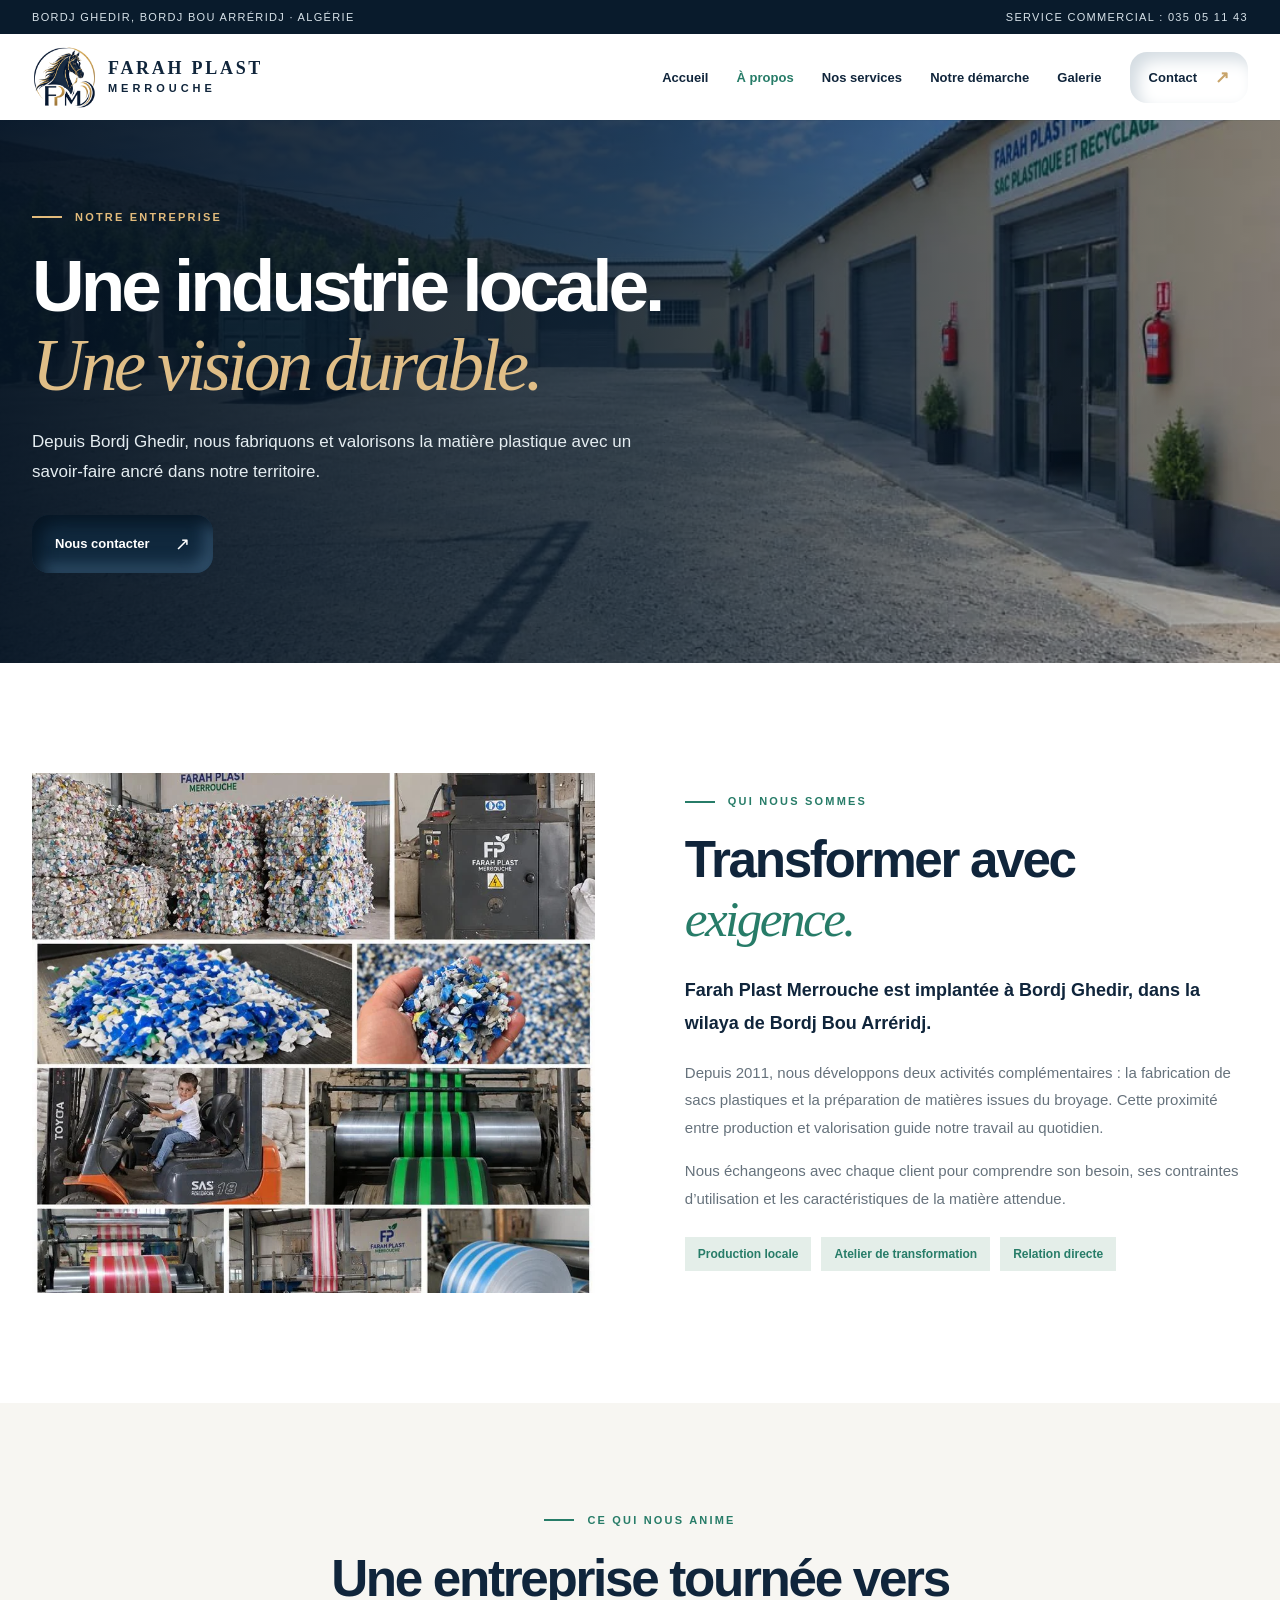
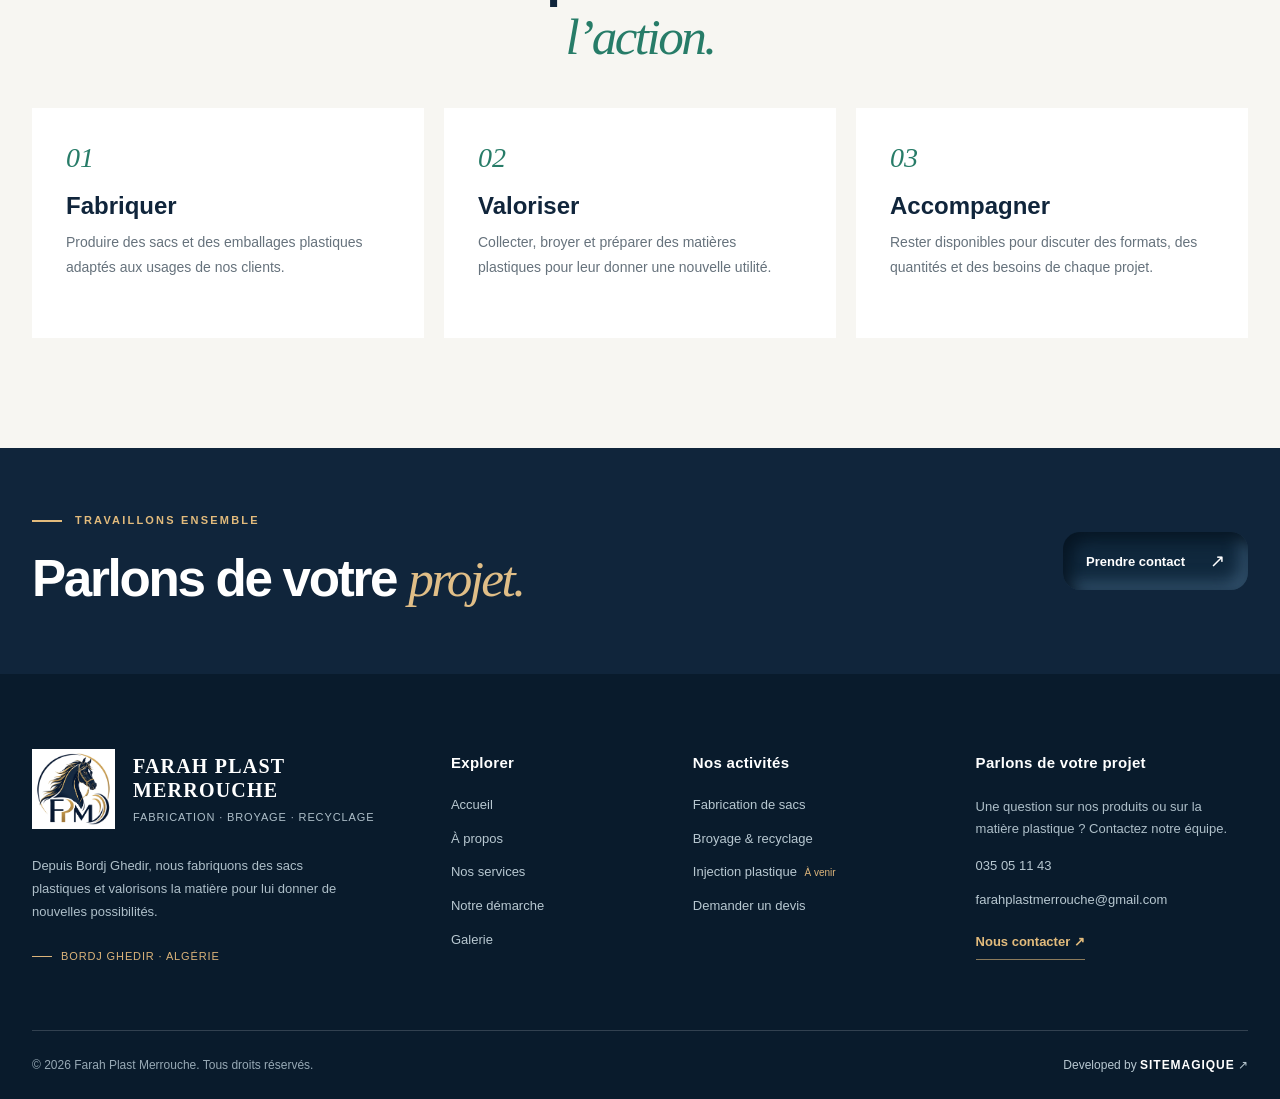
==== commit d8411eb7: "Use custom domain and update landline number" ====
--- a/apropos.html
+++ b/apropos.html
@@ -7,11 +7,11 @@
   <meta name="description" content="Découvrez Farah Plast Merrouche, entreprise de fabrication et de valorisation plastique à Bordj Ghedir depuis 2011." />
   <title>À propos — Farah Plast Merrouche</title>
   <link rel="icon" type="image/png" href="assets/logo-mark.png" />
-  <link rel="stylesheet" href="styles.css" />
+  <link rel="stylesheet" href="styles.css?v=3" />
 </head>
 <body>
   <a class="skip-link" href="#contenu">Aller au contenu</a>
-  <div class="topbar"><div class="container topbar-inner"><span>Bordj Ghedir, Bordj Bou Arréridj · Algérie</span><a href="tel:+21335206729">Service commercial : 035 20 67 29</a></div></div>
+  <div class="topbar"><div class="container topbar-inner"><span>Bordj Ghedir, Bordj Bou Arréridj · Algérie</span><a href="tel:+21335051143">Service commercial : 035 05 11 43</a></div></div>
   <header class="site-header">
     <div class="container header-inner">
       <a class="brand" href="index.html" aria-label="Farah Plast Merrouche, retour à l'accueil"><img src="assets/logo-mark.png" alt="" width="66" height="62" /><span class="brand-copy"><strong>FARAH PLAST</strong><span>MERROUCHE</span></span></a>
@@ -44,10 +44,10 @@
       <div class="footer-about"><div class="footer-brand"><img src="assets/logo-mark.png" alt="" width="80" height="76" /><div><strong>FARAH PLAST<br />MERROUCHE</strong><span>Fabrication · Broyage · Recyclage</span></div></div><p>Depuis Bordj Ghedir, nous fabriquons des sacs plastiques et valorisons la matière pour lui donner de nouvelles possibilités.</p><span class="footer-location">Bordj Ghedir · Algérie</span></div>
       <div class="footer-column"><h2>Explorer</h2><a href="index.html">Accueil</a><a href="apropos.html">À propos</a><a href="services.html">Nos services</a><a href="demarche.html">Notre démarche</a><a href="galerie.html">Galerie</a></div>
       <div class="footer-column"><h2>Nos activités</h2><a href="services.html#fabrication">Fabrication de sacs</a><a href="services.html#recyclage">Broyage & recyclage</a><a href="services.html#injection">Injection plastique <small>À venir</small></a><a href="contact.html">Demander un devis</a></div>
-      <div class="footer-column footer-contact"><h2>Parlons de votre projet</h2><p>Une question sur nos produits ou sur la matière plastique ? Contactez notre équipe.</p><a href="tel:+21335206729">035 20 67 29</a><a href="mailto:farahplastmerrouche@gmail.com">farahplastmerrouche@gmail.com</a><a class="footer-cta" href="contact.html">Nous contacter ↗</a></div>
+      <div class="footer-column footer-contact"><h2>Parlons de votre projet</h2><p>Une question sur nos produits ou sur la matière plastique ? Contactez notre équipe.</p><a href="tel:+21335051143">035 05 11 43</a><a href="mailto:farahplastmerrouche@gmail.com">farahplastmerrouche@gmail.com</a><a class="footer-cta" href="contact.html">Nous contacter ↗</a></div>
     </div>
     <div class="container footer-bottom"><span>© <span id="year">2026</span> Farah Plast Merrouche. Tous droits réservés.</span><a href="https://sitemagique.com" target="_blank" rel="noopener noreferrer">Developed by <strong>SITEMAGIQUE</strong> ↗</a></div>
   </footer>
-  <script src="script.js?v=2" defer></script>
+  <script src="script.js?v=3" defer></script>
 </body>
 </html>
--- a/styles.css
+++ b/styles.css
@@ -124,17 +124,31 @@
 .gallery-more span{font-size:18px}
 .contact{background:#f3f1eb;padding:100px 0}
 .contact-grid{display:grid;grid-template-columns:minmax(0,.9fr) minmax(0,1fr);gap:clamp(55px,8vw,120px);align-items:start}
+.contact-intro{position:sticky;top:120px;align-self:start}
 .contact-intro h2{max-width:530px}
 .contact-intro p{max-width:470px;margin-bottom:30px}
-.contact-panel{background:#fff;padding:11px 35px;box-shadow:0 20px 50px rgba(16,37,59,.07)}
-.contact-row{display:grid;grid-template-columns:115px 1fr;gap:20px;padding:27px 0;border-bottom:1px solid var(--line);font-size:14px;line-height:1.7}
-.contact-row:last-child{border-bottom:0}
-.contact-label{font-size:10px;color:var(--green);letter-spacing:.16em;font-weight:800;padding-top:5px}
-.contact-row strong{color:var(--navy)}
-.contact-row p{margin:2px 0 4px;color:#647079;font-size:13px}
-.contact-row a{color:var(--navy);text-decoration:underline;text-decoration-color:#b9c7ca;text-underline-offset:3px;overflow-wrap:anywhere}
-.contact-row a:hover{color:var(--green)}
-.contact-row .contact-primary{font-size:20px;font-weight:800;text-decoration:none}
+.contact-home-card{position:relative;overflow:hidden;border-radius:24px;background:var(--navy);color:#fff;box-shadow:0 28px 60px rgba(16,37,59,.2)}
+.contact-home-card::before{content:"";position:absolute;top:-95px;right:-75px;width:270px;height:270px;border-radius:50%;border:1px solid rgba(255,255,255,.1);box-shadow:0 0 0 42px rgba(255,255,255,.025);pointer-events:none}
+.contact-home-head{position:relative;padding:34px 38px 28px;background:linear-gradient(125deg,#173b52,var(--navy))}
+.contact-home-head>span{color:#e0bc85;font-size:10px;font-weight:800;letter-spacing:.2em}
+.contact-home-head h3{color:#fff;font-size:clamp(27px,2.5vw,34px);letter-spacing:-.04em;line-height:1.2;margin:13px 0 9px}
+.contact-home-head h3 span{color:#e0bc85}
+.contact-home-head p{color:#c2d1db;font-size:13px;line-height:1.6;margin:0}
+.contact-home-facts{position:relative;padding:0 38px 8px}
+.contact-home-fact{display:grid;grid-template-columns:46px minmax(0,1fr);gap:17px;padding:23px 0;border-top:1px solid rgba(255,255,255,.14)}
+.contact-home-fact>div:last-child{min-width:0}
+.contact-home-label{display:block;color:#e0bc85;font-size:10px;font-weight:800;letter-spacing:.17em;margin:2px 0 9px}
+.contact-home-fact strong{display:block;color:#fff;font-size:15px;line-height:1.45}
+.contact-home-fact p{margin:4px 0 0;color:#c7d5dc;font-size:13px;line-height:1.65}
+.contact-home-fact a{color:#f6fafb;text-decoration:none;overflow-wrap:anywhere}
+.contact-home-fact a:hover{color:#e0bc85}
+.contact-home-map{display:inline-flex;align-items:center;justify-content:space-between;gap:17px;margin-top:15px;padding:11px 14px;border-radius:11px;background:#17374d;color:#e0bc85!important;font-size:12px;font-weight:800;box-shadow:inset 4px 4px 8px #071d2e,inset -4px -4px 8px #305069}
+.contact-home-map:hover{color:#fff!important}
+.contact-home-map span{font-size:17px;line-height:1}
+.contact-home-primary{display:inline-block;font-size:20px;font-weight:800;line-height:1.3}
+.contact-home-secondary{display:flex;flex-direction:column;align-items:flex-start;gap:4px;margin-top:7px;font-size:13px;line-height:1.55}
+@media(max-width:850px){.contact-intro{position:static}}
+@media(max-width:620px){.contact-home-head{padding:29px 25px 24px}.contact-home-facts{padding:0 25px 5px}.contact-home-fact{gap:13px;padding:21px 0}.contact-home-fact .contact-icon{width:42px;height:42px}.contact-home-primary{font-size:19px}}
 .footer{background:var(--navy-deep);color:#d7e1e8}
 .footer-main{display:flex;align-items:center;justify-content:space-between;gap:36px;padding:55px 0;border-bottom:1px solid rgba(255,255,255,.17)}
 .footer-brand{display:flex;align-items:center;gap:18px}
@@ -292,9 +306,11 @@
 .roadmap-heading h2{font-size:clamp(38px,4.5vw,60px);margin:20px 0 20px}
 .roadmap-heading p{font-size:16px;line-height:1.8;color:#61717a;max-width:650px;margin:0 auto}
 .roadmap{position:relative;--draw-progress:0%}
-.roadmap-line{position:absolute;z-index:0;top:110px;bottom:110px;left:50%;width:6px;transform:translateX(-50%);border-radius:8px;background:#ccdbdc}
-.roadmap-fill{display:block;width:100%;height:var(--draw-progress);max-height:100%;border-radius:8px;background:var(--green)}
-.roadmap-ball{position:absolute;top:var(--draw-progress);left:50%;width:18px;height:18px;border-radius:50%;transform:translate(-50%,-50%);background:var(--green);box-shadow:0 0 0 9px rgba(39,124,104,.14);transition:top .12s linear}
+.roadmap-line{position:absolute;z-index:0;inset:0 auto 0 50%;width:64px;transform:translateX(-50%);color:var(--green);pointer-events:none}
+.roadmap-line svg{display:block;width:100%;height:100%;overflow:visible}
+.roadmap-path{stroke:currentColor;stroke-width:6;stroke-linecap:round;stroke-linejoin:round;fill:none}
+.roadmap-ball{position:absolute;top:0;left:50%;width:20px;height:20px;border-radius:50%;transform:translateX(-50%);background:var(--green);box-shadow:0 0 0 9px rgba(39,124,104,.12);animation:roadmap-pulse .72s ease-in-out infinite alternate;transition:opacity .2s ease}
+@keyframes roadmap-pulse{from{transform:translateX(-50%) scale(.72)}to{transform:translateX(-50%) scale(1)}}
 .roadmap-list{display:grid;gap:24px}
 .roadmap-step{position:relative;display:grid;grid-template-columns:minmax(0,1fr) 130px minmax(0,1fr);align-items:center;min-height:220px}
 .roadmap-card{position:relative;z-index:1;width:86%;min-height:178px;padding:26px 28px;background:#ecf0f3;border-radius:20px;box-shadow:inset 10px 10px 20px #cbd6dd,inset -10px -10px 20px #fff}
@@ -303,7 +319,5 @@
 .roadmap-card>span{display:block;color:var(--green);font-size:14px;font-weight:800;letter-spacing:.05em}
 .roadmap-card h3{font-size:clamp(21px,2vw,27px);line-height:1.25;margin:15px 0 11px}
 .roadmap-card p{color:#5a6c75;font-size:15px;line-height:1.8;margin:0}
-.roadmap-node{position:absolute;z-index:2;left:50%;top:50%;width:32px;height:32px;border:3px solid var(--green);border-radius:50%;background:#ecf0f3;transform:translate(-50%,-50%)}
-.roadmap-node::after{content:"";position:absolute;inset:9px;border-radius:50%;background:var(--green)}
-@media(max-width:850px){.roadmap-section{padding:80px 0 90px}.roadmap-step{grid-template-columns:minmax(0,1fr) 85px minmax(0,1fr);min-height:230px}.roadmap-card{width:94%;padding:22px;min-height:190px}.roadmap-line{top:115px;bottom:115px}}
-@media(max-width:620px){.roadmap-section{padding:70px 0 80px}.roadmap-heading{text-align:left;margin-bottom:40px}.roadmap-heading .eyebrow{justify-content:flex-start}.roadmap-heading p{font-size:14px}.roadmap-line{left:21px;top:72px;bottom:72px;width:4px}.roadmap-list{gap:8px}.roadmap-step{display:block;min-height:0;padding:14px 0 14px 54px}.roadmap-card,.roadmap-step:nth-child(even) .roadmap-card{width:100%;min-height:0;padding:23px 22px}.roadmap-card h3{font-size:21px}.roadmap-card p{font-size:14px}.roadmap-node{left:21px;width:26px;height:26px}.roadmap-node::after{inset:7px}}
+@media(max-width:850px){.roadmap-section{padding:80px 0 90px}.roadmap-step{grid-template-columns:minmax(0,1fr) 85px minmax(0,1fr);min-height:230px}.roadmap-card{width:94%;padding:22px;min-height:190px}}
+@media(max-width:620px){.roadmap-section{padding:70px 0 80px}.roadmap-heading{text-align:left;margin-bottom:40px}.roadmap-heading .eyebrow{justify-content:flex-start}.roadmap-heading p{font-size:14px}.roadmap-line{left:0;transform:translateX(-8px);width:40px}.roadmap-list{gap:8px}.roadmap-step{display:block;min-height:0;padding:14px 0 14px 54px}.roadmap-card,.roadmap-step:nth-child(even) .roadmap-card{width:100%;min-height:0;padding:23px 22px}.roadmap-card h3{font-size:21px}.roadmap-card p{font-size:14px}}
